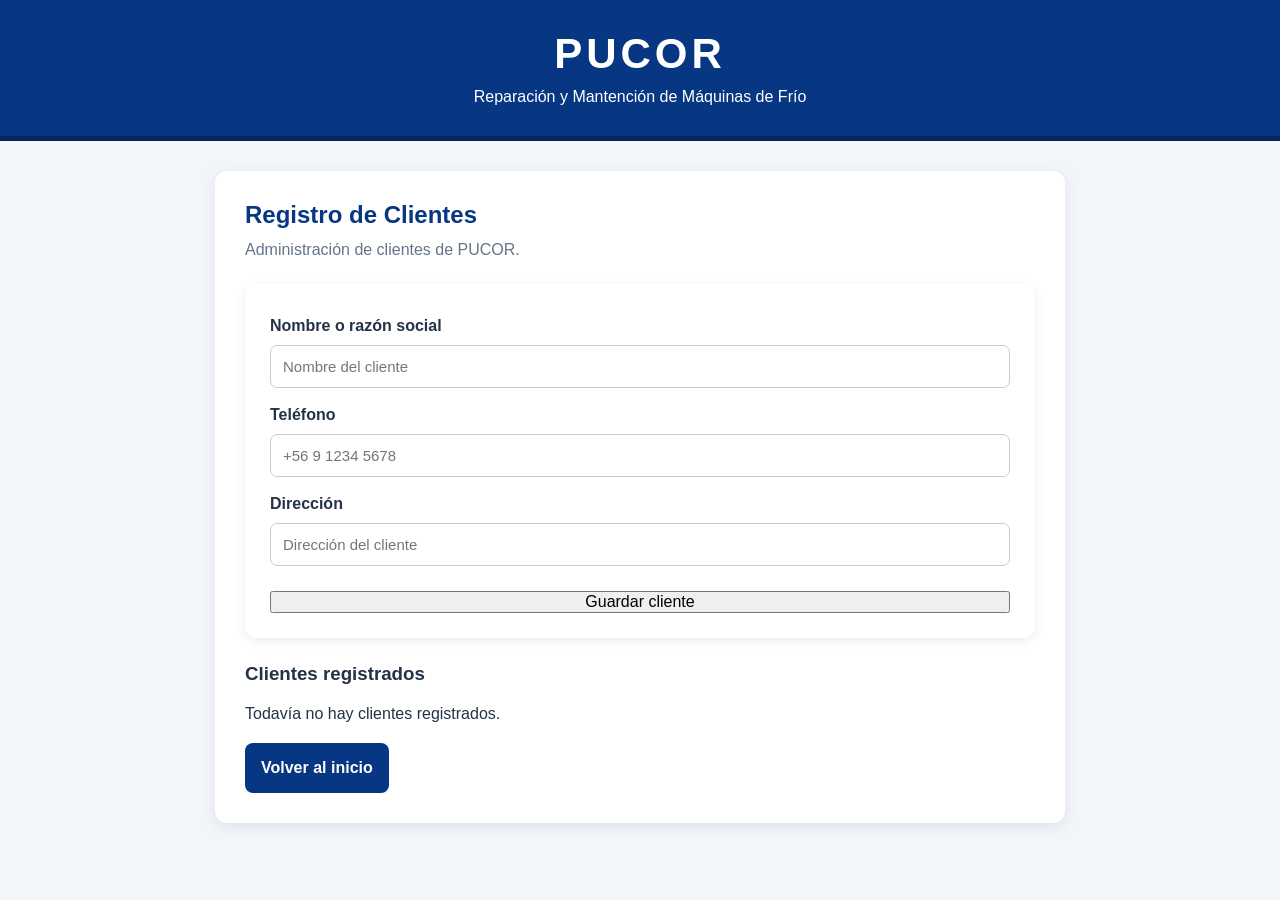
==== clientes.html @ 1c7cb3ec "Modulo de clientes" ====
<!doctype html>
<html lang="es">
  <head>
    <meta charset="UTF-8" />
    <meta name="viewport" content="width=device-width, initial-scale=1.0" />
    <title>PUCOR | Clientes</title>
    <link rel="stylesheet" href="style.css" />
    <link rel="stylesheet" href="clientes.css" />
  </head>

  <body>
    <header class="encabezado">
      <h1>PUCOR</h1>
      <p>Reparación y Mantención de Máquinas de Frío</p>
    </header>

    <main class="contenedor clientes-contenedor">
      <h2>Registro de Clientes</h2>
      <p>Administración de clientes de PUCOR.</p>

      <form id="formCliente">
        <label for="nombreCliente">Nombre o razón social</label>
        <input
          type="text"
          id="nombreCliente"
          required
          placeholder="Nombre del cliente"
        />

        <label for="telefonoCliente">Teléfono</label>
        <input
          type="tel"
          id="telefonoCliente"
          required
          placeholder="+56 9 1234 5678"
        />

        <label for="direccionCliente">Dirección</label>
        <input
          type="text"
          id="direccionCliente"
          required
          placeholder="Dirección del cliente"
        />

        <button type="submit">Guardar cliente</button>
      </form>

      <h3>Clientes registrados</h3>
      <div id="listaClientes"></div>

      <button id="btnVolver" type="button">Volver al inicio</button>
    </main>

    <script src="clientes.js"></script>
  </body>
</html>
---- style.css ----
:root {
  --azul-pucor: #073783;
  --azul-oscuro: #05265b;
  --azul-claro: #eaf1fc;
  --blanco: #ffffff;
  --gris-fondo: #f2f5fa;
  --gris-borde: #d9e0eb;
  --texto: #243247;
}

* {
  margin: 0;
  padding: 0;
  box-sizing: border-box;
}

body {
  font-family: Arial, sans-serif;
  background: var(--gris-fondo);
  color: var(--texto);
  min-height: 100vh;
}

button,
input {
  font: inherit;
}

.encabezado {
  background: var(--azul-pucor);
  color: var(--blanco);
  text-align: center;
  padding: 30px 20px;
  border-bottom: 5px solid var(--azul-oscuro);
}

.encabezado h1 {
  font-size: 42px;
  letter-spacing: 4px;
  margin-bottom: 10px;
}

.encabezado p {
  font-size: 16px;
}

.contenedor {
  width: 92%;
  max-width: 1000px;
  margin: 35px auto;
  background: var(--blanco);
  padding: 30px;
  border-radius: 12px;
  box-shadow: 0 4px 15px rgba(0, 0, 0, 0.08);
}

.contenedor h2 {
  color: var(--azul-pucor);
  margin-bottom: 12px;
}

.contenedor > p {
  margin-bottom: 25px;
  color: #64748b;
}

.menu {
  display: grid;
  grid-template-columns: repeat(3, 1fr);
  gap: 20px;
}

.menu button,
#btnVolver {
  background: var(--azul-pucor);
  color: var(--blanco);
  border: none;
  padding: 16px;
  border-radius: 8px;
  font-weight: bold;
  cursor: pointer;
}

.menu button:hover,
#btnVolver:hover {
  background: var(--azul-oscuro);
}

.calendario-contenedor {
  max-width: 1100px;
}

.calendario-titulo {
  margin-bottom: 22px;
}

.calendario-titulo h2 {
  margin-bottom: 8px;
}

.calendario-layout {
  display: grid;
  grid-template-columns: minmax(0, 1.5fr) minmax(260px, 1fr);
  gap: 18px;
  align-items: start;
}

.panel-calendario,
.panel-horarios {
  border: 1px solid var(--gris-borde);
  border-radius: 10px;
  overflow: hidden;
  background: var(--blanco);
}

.calendario-cabecera {
  background: var(--azul-pucor);
  color: var(--blanco);
  min-height: 58px;
  padding: 10px 14px;
  display: flex;
  align-items: center;
  justify-content: space-between;
  gap: 10px;
}

.calendario-cabecera h3 {
  font-size: 17px;
  text-align: center;
}

.calendario-cabecera button {
  width: 38px;
  height: 38px;
  border: none;
  border-radius: 50%;
  background: rgba(255, 255, 255, 0.2);
  color: var(--blanco);
  font-size: 28px;
  cursor: pointer;
}

.calendario-cabecera button:hover {
  background: rgba(255, 255, 255, 0.35);
}

.dias-semana,
.dias-calendario {
  display: grid;
  grid-template-columns: repeat(7, minmax(0, 1fr));
  text-align: center;
}

.dias-semana {
  background: #f1f4f9;
  border-bottom: 1px solid var(--gris-borde);
}

.dias-semana span {
  padding: 12px 2px;
  font-size: 11px;
  font-weight: bold;
}

.dias-calendario {
  padding: 8px;
  gap: 5px;
}

.dia-vacio {
  min-width: 0;
}

.dia-calendario {
  width: 100%;
  aspect-ratio: 1;
  min-width: 0;
  border: 1px solid #c5d5ef;
  border-radius: 50%;
  background: var(--azul-claro);
  color: var(--azul-pucor);
  cursor: pointer;
  transition:
    background 0.15s,
    color 0.15s;
}

.dia-calendario:hover:not(:disabled) {
  background: #d5e4fb;
  border-color: var(--azul-pucor);
}

.dia-calendario.dia-seleccionado {
  background: var(--azul-pucor);
  color: var(--blanco);
  border-color: var(--azul-pucor);
  box-shadow: 0 3px 8px rgba(7, 55, 131, 0.25);
}

.dia-calendario.dia-con-hora:not(.dia-seleccionado) {
  background: #d5e4fb;
  border: 2px solid var(--azul-pucor);
  color: var(--azul-oscuro);
  font-weight: bold;
  position: relative;
}

.dia-calendario.dia-con-hora:not(.dia-seleccionado)::after {
  content: "";
  position: absolute;
  width: 6px;
  height: 6px;
  background: var(--azul-pucor);
  border-radius: 50%;
  bottom: 4px;
  left: 50%;
  transform: translateX(-50%);
}

.dia-calendario.dia-pasado {
  opacity: 0.35;
  cursor: not-allowed;
}

.horarios-cabecera {
  background: var(--azul-oscuro);
  color: var(--blanco);
  padding: 17px 14px;
}

.horarios-cabecera h3 {
  font-size: 16px;
  margin-bottom: 6px;
}

.horarios-cabecera p {
  font-size: 12px;
}

.horarios-contenido {
  padding: 16px;
}

#fechaSeleccionada {
  color: var(--azul-pucor);
  font-weight: bold;
  font-size: 14px;
  margin-bottom: 18px;
  line-height: 1.5;
  text-transform: capitalize;
}

.horarios-contenido label {
  display: block;
  margin-bottom: 8px;
  font-size: 13px;
  font-weight: bold;
}

#horaCita {
  width: 100%;
  min-height: 44px;
  border: 1px solid var(--gris-borde);
  border-radius: 7px;
  padding: 9px;
  color: var(--texto);
  background: var(--blanco);
}

.nota-horario {
  margin-top: 15px;
  font-size: 12px;
  line-height: 1.5;
  color: #64748b;
}

.resumen-cita {
  margin-top: 16px;
  padding: 13px;
  background: #e8f2ff;
  color: var(--azul-pucor);
  border-radius: 7px;
  font-size: 13px;
  font-weight: bold;
  line-height: 1.5;
}

.acciones-calendario {
  margin-top: 18px;
}

@media (max-width: 700px) {
  .encabezado h1 {
    font-size: 34px;
  }

  .contenedor {
    width: 95%;
    margin: 18px auto;
    padding: 16px;
  }

  .menu {
    grid-template-columns: 1fr;
    gap: 12px;
  }

  .calendario-layout {
    grid-template-columns: 1fr;
  }

  .dias-calendario {
    gap: 4px;
    padding: 6px;
  }

  .dia-calendario {
    font-size: 13px;
  }

  .dias-semana span {
    font-size: 10px;
  }
}

.horarios-disponibles {
  display: grid;
  grid-template-columns: repeat(2, minmax(0, 1fr));
  gap: 8px;
}

.hora-boton {
  min-height: 42px;
  padding: 8px;
  border: 1px solid #d5d5d5;
  border-radius: 8px;
  background: #ffffff;
  color: #111111;
  font-size: 13px;
  font-weight: bold;
  cursor: pointer;
  transition:
    background 0.2s,
    color 0.2s;
}

.hora-boton:hover {
  border-color: var(--azul-pucor);
  background: var(--azul-claro);
}

.hora-boton.hora-seleccionada {
  background: var(--azul-pucor);
  color: #ffffff;
  border-color: var(--azul-pucor);
}

.hora-boton:focus-visible {
  outline: 2px solid var(--azul-oscuro);
  outline-offset: 2px;
}
---- clientes.css ----
.clientes-contenedor {
  max-width: 850px;
  margin: 30px auto;
}

.clientes-contenedor form {
  display: flex;
  flex-direction: column;
  gap: 10px;
  margin: 25px 0;
  padding: 25px;
  background: white;
  border-radius: 12px;
  box-shadow: 0 3px 12px rgba(0, 0, 0, 0.08);
}

.clientes-contenedor label {
  font-weight: 600;
  margin-top: 8px;
}

.clientes-contenedor input {
  width: 100%;
  padding: 12px;
  border: 1px solid #ccc;
  border-radius: 7px;
  font-size: 15px;
  box-sizing: border-box;
}

.clientes-contenedor input:focus {
  outline: none;
  border-color: var(--azul-pucor);
}

.clientes-contenedor form button {
  margin-top: 15px;
}

#listaClientes {
  display: grid;
  gap: 15px;
  margin: 20px 0;
}

.tarjeta-cliente {
  padding: 18px;
  background: white;
  border-left: 5px solid var(--azul-pucor);
  border-radius: 8px;
  box-shadow: 0 2px 8px rgba(0, 0, 0, 0.07);
}

.tarjeta-cliente h4 {
  margin: 0 0 10px;
  color: var(--azul-pucor);
}

.tarjeta-cliente p {
  margin: 5px 0;
}
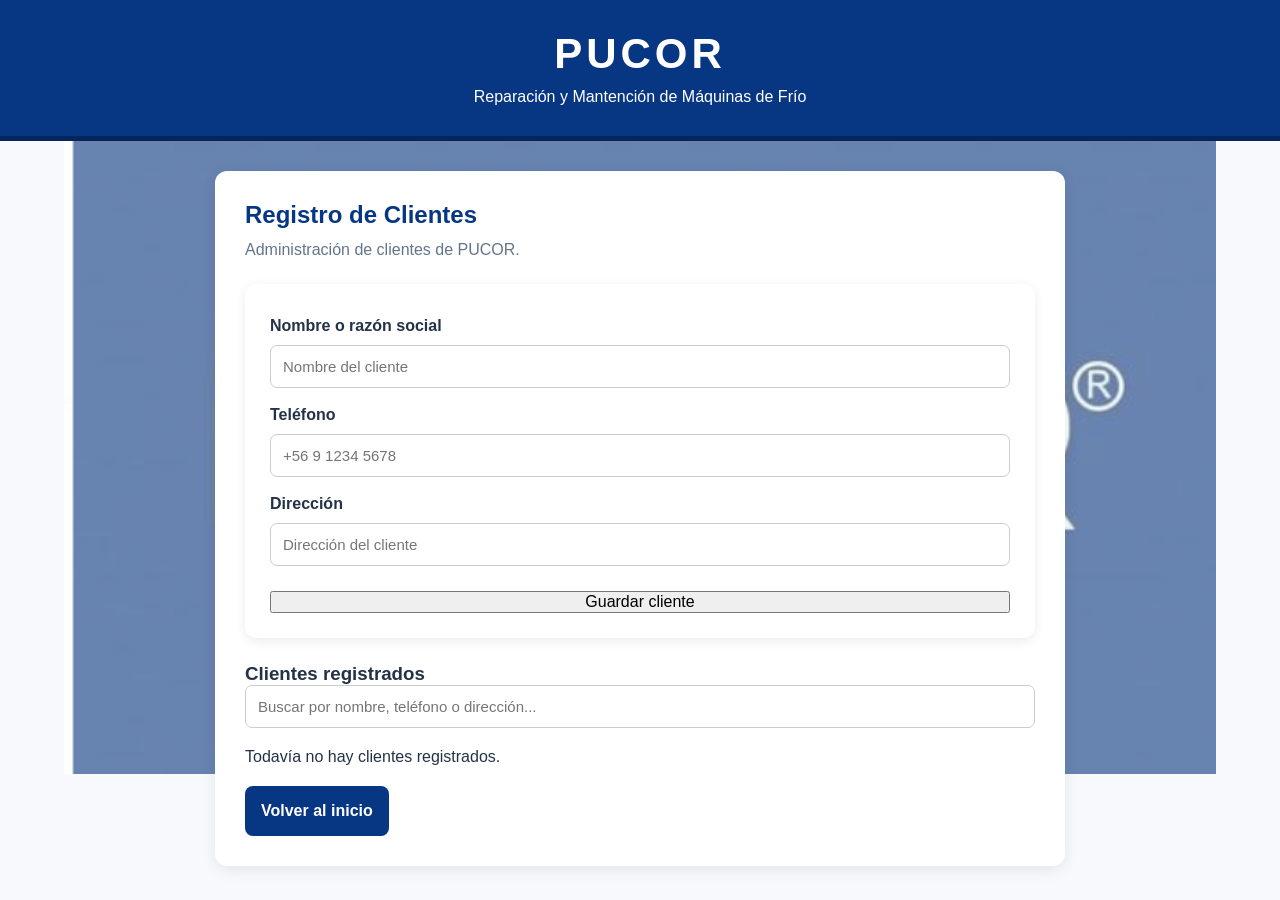
==== commit 3668c5c7: "Mejoras modulo clientes y logo de fondo" ====
--- a/clientes.html
+++ b/clientes.html
@@ -47,6 +47,13 @@
       </form>
 
       <h3>Clientes registrados</h3>
+
+      <input
+        type="search"
+        id="buscarCliente"
+        placeholder="Buscar por nombre, teléfono o dirección..."
+      />
+
       <div id="listaClientes"></div>
 
       <button id="btnVolver" type="button">Volver al inicio</button>
--- a/style.css
+++ b/style.css
@@ -16,7 +16,14 @@
 
 body {
   font-family: Arial, sans-serif;
-  background: var(--gris-fondo);
+  background-color: var(--gris-fondo);
+  background-image:
+    linear-gradient(rgba(255, 255, 255, 0.40), rgba(255, 255, 255, 0.40)),
+    url("imagenes/logo1.png");
+  background-repeat: no-repeat;
+  background-position: center;
+  background-size: auto, 90vw;
+  background-attachment: fixed;
   color: var(--texto);
   min-height: 100vh;
 }
--- a/clientes.css
+++ b/clientes.css
@@ -59,3 +59,22 @@
 .tarjeta-cliente p {
   margin: 5px 0;
 }
+
+.tarjeta-cliente button {
+  margin-right: 10px;
+  margin-top: 10px;
+  padding: 8px 16px;
+  border: none;
+  border-radius: 6px;
+  cursor: pointer;
+}
+
+.tarjeta-cliente button:first-of-type {
+  background: var(--azul-pucor);
+  color: white;
+}
+
+.tarjeta-cliente button:last-of-type {
+  background: #dc3545;
+  color: white;
+}
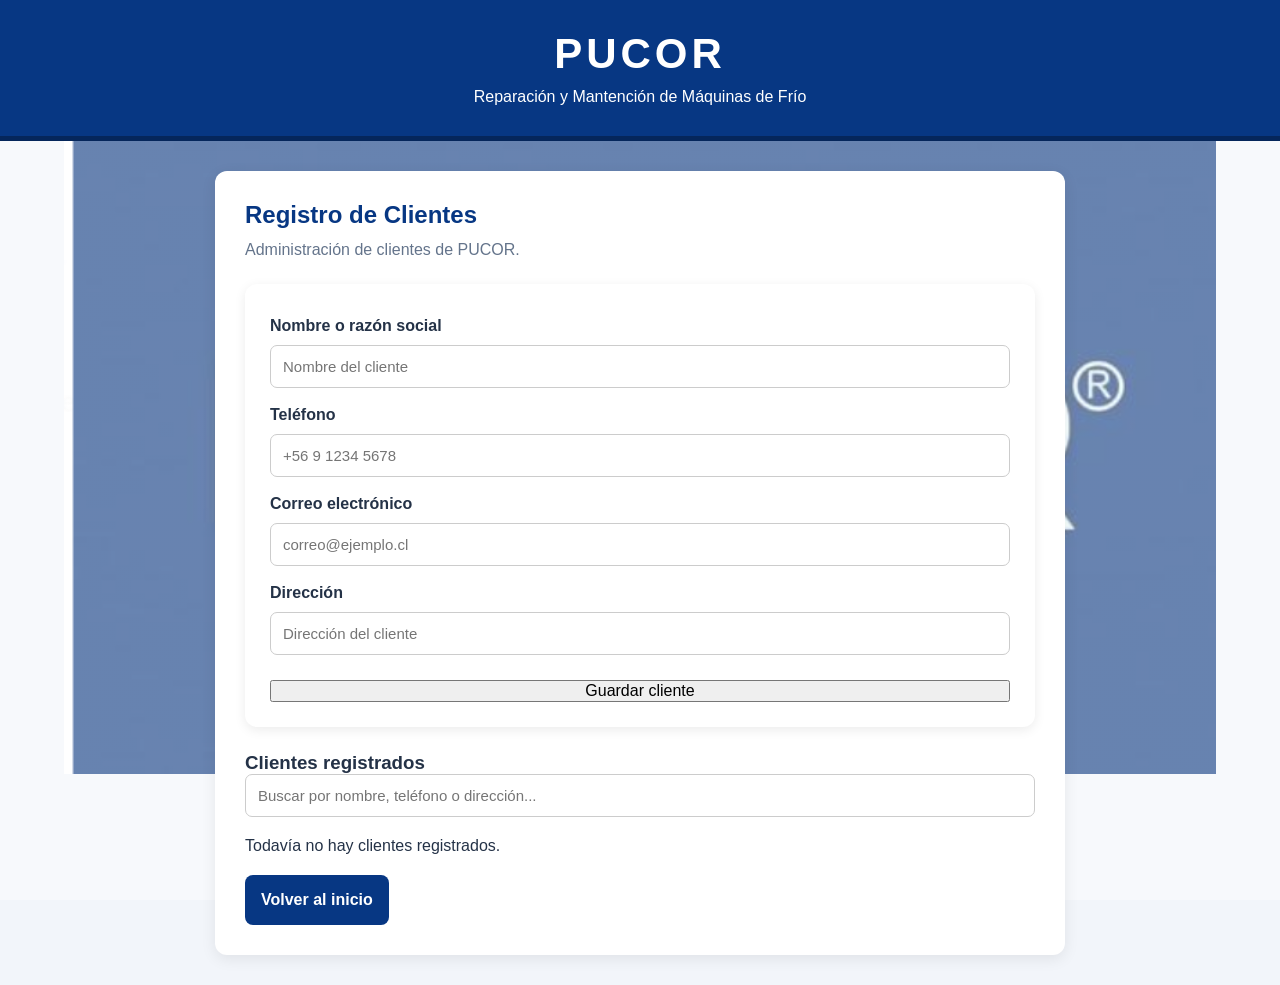
==== commit 82cee19e: "se agrega correo a modulo cliente" ====
--- a/clientes.html
+++ b/clientes.html
@@ -28,11 +28,18 @@
         />
 
         <label for="telefonoCliente">Teléfono</label>
-        <input
+                <input
           type="tel"
           id="telefonoCliente"
           required
           placeholder="+56 9 1234 5678"
+        />
+
+        <label for="correoCliente">Correo electrónico</label>
+        <input
+          type="email"
+          id="correoCliente"
+          placeholder="correo@ejemplo.cl"
         />
 
         <label for="direccionCliente">Dirección</label>
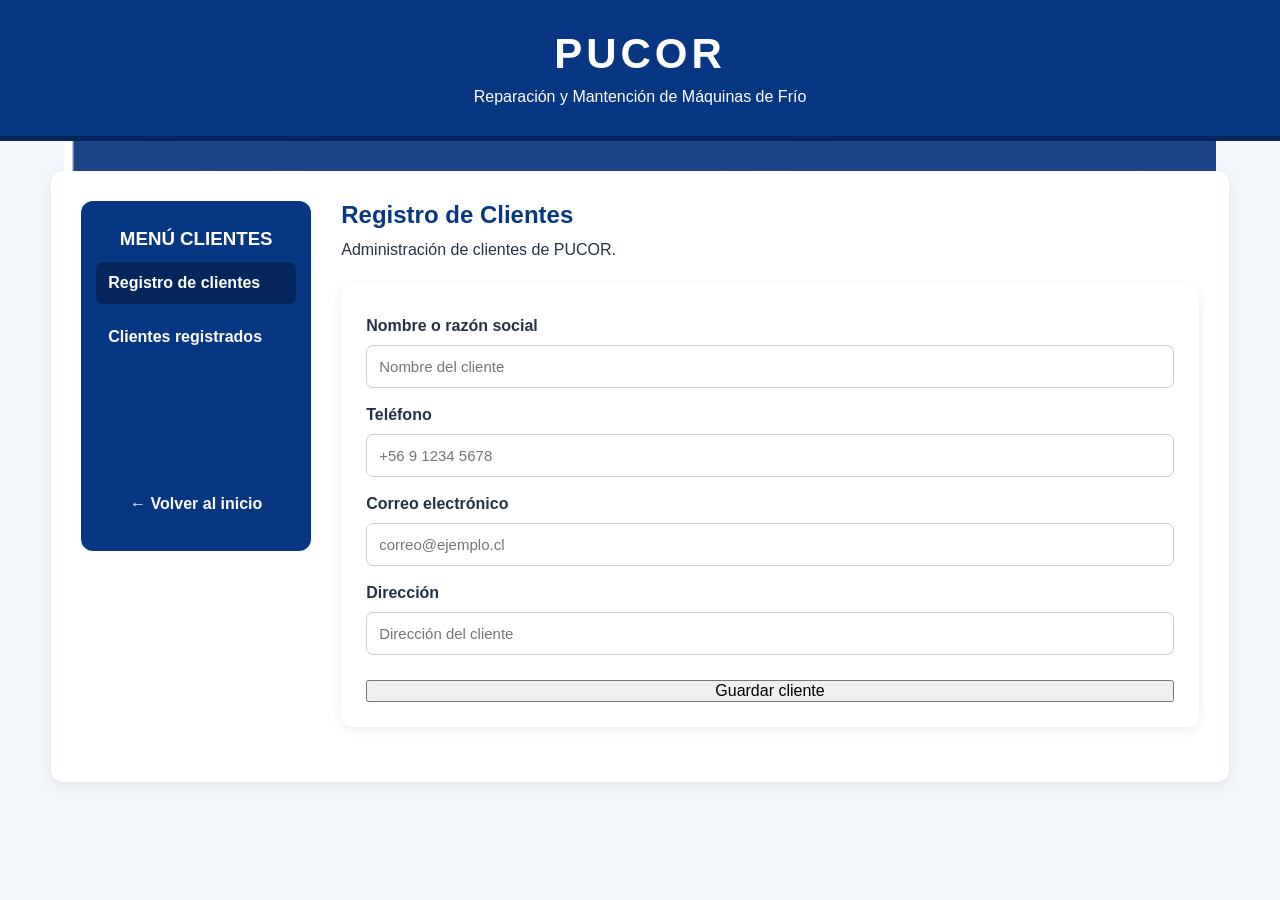
==== commit cdbead96: "Agregar modulo de edicion de trabajos y adicionales" ====
--- a/clientes.html
+++ b/clientes.html
@@ -1,9 +1,11 @@
+
 <!doctype html>
 <html lang="es">
   <head>
     <meta charset="UTF-8" />
     <meta name="viewport" content="width=device-width, initial-scale=1.0" />
     <title>PUCOR | Clientes</title>
+
     <link rel="stylesheet" href="style.css" />
     <link rel="stylesheet" href="clientes.css" />
   </head>
@@ -15,55 +17,69 @@
     </header>
 
     <main class="contenedor clientes-contenedor">
-      <h2>Registro de Clientes</h2>
-      <p>Administración de clientes de PUCOR.</p>
 
-      <form id="formCliente">
-        <label for="nombreCliente">Nombre o razón social</label>
-        <input
-          type="text"
-          id="nombreCliente"
-          required
-          placeholder="Nombre del cliente"
-        />
+      <aside class="menu-lateral-clientes">
+        <h3>MENÚ CLIENTES</h3>
 
-        <label for="telefonoCliente">Teléfono</label>
-                <input
-          type="tel"
-          id="telefonoCliente"
-          required
-          placeholder="+56 9 1234 5678"
-        />
+        <a href="clientes.html" class="opcion-activa">
+          Registro de clientes
+        </a>
 
-        <label for="correoCliente">Correo electrónico</label>
-        <input
-          type="email"
-          id="correoCliente"
-          placeholder="correo@ejemplo.cl"
-        />
+        <a href="Clientes_Registrados/registrados.html">
+          Clientes registrados
+        </a>
 
-        <label for="direccionCliente">Dirección</label>
-        <input
-          type="text"
-          id="direccionCliente"
-          required
-          placeholder="Dirección del cliente"
-        />
+        <button id="btnVolver" type="button">
+          ← Volver al inicio
+        </button>
+      </aside>
 
-        <button type="submit">Guardar cliente</button>
-      </form>
+      <section class="contenido-clientes">
+        <h2>Registro de Clientes</h2>
+        <p>Administración de clientes de PUCOR.</p>
 
-      <h3>Clientes registrados</h3>
+        <form id="formCliente">
+          <label for="nombreCliente">Nombre o razón social</label>
+          <input
+            type="text"
+            id="nombreCliente"
+            required
+            placeholder="Nombre del cliente"
+          />
 
-      <input
-        type="search"
-        id="buscarCliente"
-        placeholder="Buscar por nombre, teléfono o dirección..."
-      />
+          <label for="telefonoCliente">Teléfono</label>
+          <input
+            type="tel"
+            id="telefonoCliente"
+            required
+            placeholder="+56 9 1234 5678"
+          />
 
-      <div id="listaClientes"></div>
+          <label for="correoCliente">Correo electrónico</label>
+          <input
+            type="email"
+            id="correoCliente"
+            placeholder="correo@ejemplo.cl"
+          />
 
-      <button id="btnVolver" type="button">Volver al inicio</button>
+          <label for="direccionCliente">Dirección</label>
+          <input
+            type="text"
+            id="direccionCliente"
+            required
+            placeholder="Dirección del cliente"
+          />
+
+          <button type="submit">Guardar cliente</button>
+        </form>
+
+        <!-- Se conserva para compatibilidad con clientes.js -->
+        <div hidden>
+          <input type="search" id="buscarCliente" />
+          <div id="listaClientes"></div>
+        </div>
+      </section>
+
     </main>
 
     <script src="clientes.js"></script>
--- a/style.css
+++ b/style.css
@@ -18,7 +18,7 @@
   font-family: Arial, sans-serif;
   background-color: var(--gris-fondo);
   background-image:
-    linear-gradient(rgba(255, 255, 255, 0.40), rgba(255, 255, 255, 0.40)),
+    linear-gradient(rgba(255, 255, 255, 0.1), rgba(255, 255, 255, 0.1)),
     url("imagenes/logo1.png");
   background-repeat: no-repeat;
   background-position: center;
--- a/clientes.css
+++ b/clientes.css
@@ -77,4 +77,78 @@
 .tarjeta-cliente button:last-of-type {
   background: #dc3545;
   color: white;
-}+}
+/* DISTRIBUCIÓN DEL MÓDULO CLIENTES */
+
+.clientes-contenedor {
+  max-width: 1200px;
+  display: grid;
+  grid-template-columns: 230px 1fr;
+  gap: 30px;
+  align-items: start;
+}
+
+/* MENÚ LATERAL */
+
+.menu-lateral-clientes {
+  background: var(--azul-pucor);
+  padding: 22px 15px;
+  border-radius: 12px;
+  min-height: 350px;
+  display: flex;
+  flex-direction: column;
+  gap: 12px;
+}
+
+.menu-lateral-clientes h3 {
+  color: white;
+  text-align: center;
+  margin-top: 5px;
+}
+
+.menu-lateral-clientes a {
+  display: block;
+  padding: 12px;
+  color: white;
+  text-decoration: none;
+  border-radius: 7px;
+  font-weight: bold;
+}
+
+.menu-lateral-clientes a:hover,
+.menu-lateral-clientes .opcion-activa {
+  background: var(--azul-oscuro);
+}
+
+.menu-lateral-clientes button {
+  margin-top: auto;
+  padding: 10px;
+  background: white;
+  color: var(--azul-pucor);
+  border: none;
+  border-radius: 7px;
+  cursor: pointer;
+  font-weight: bold;
+}
+
+/* CONTENIDO PRINCIPAL */
+
+.contenido-clientes {
+  min-width: 0;
+}
+
+.contenido-clientes h2 {
+  color: var(--azul-pucor);
+}
+
+/* ADAPTACIÓN A CELULARES */
+
+@media (max-width: 700px) {
+  .clientes-contenedor {
+    grid-template-columns: 1fr;
+  }
+
+  .menu-lateral-clientes {
+    min-height: auto;
+  }
+}
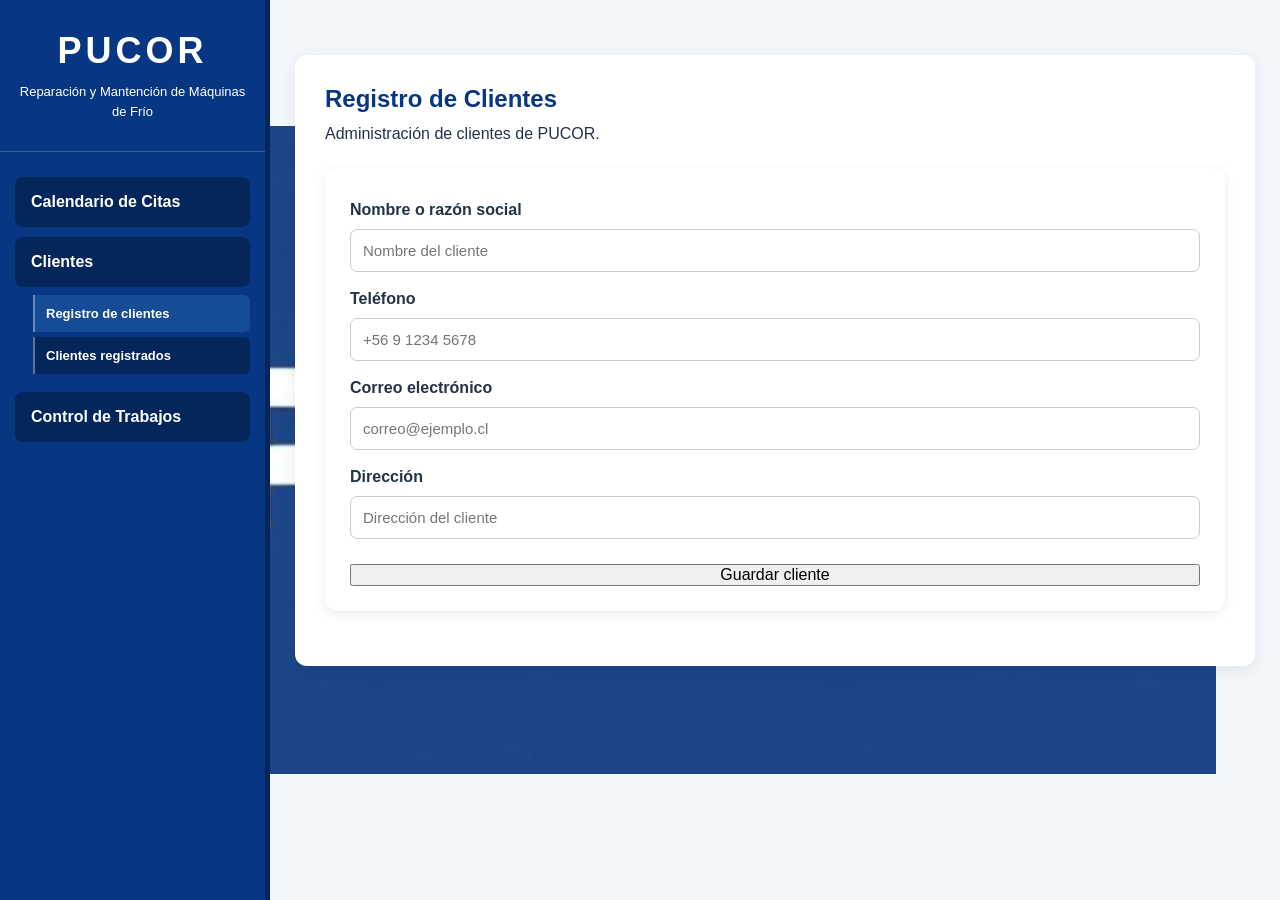
==== commit db04c9bf: "Actualizar menú lateral de Control de Trabajos" ====
--- a/clientes.html
+++ b/clientes.html
@@ -1,4 +1,3 @@
-
 <!doctype html>
 <html lang="es">
   <head>
@@ -11,76 +10,84 @@
   </head>
 
   <body>
-    <header class="encabezado">
-      <h1>PUCOR</h1>
-      <p>Reparación y Mantención de Máquinas de Frío</p>
-    </header>
+    <div class="estructura-principal">
+      <aside class="barra-lateral" aria-label="Navegación principal">
+        <header class="encabezado">
+          <h1>PUCOR</h1>
+          <p>Reparación y Mantención de Máquinas de Frío</p>
+        </header>
 
-    <main class="contenedor clientes-contenedor">
+        <nav class="menu">
+          <a href="index.html">Calendario de Citas</a>
 
-      <aside class="menu-lateral-clientes">
-        <h3>MENÚ CLIENTES</h3>
+          <details class="grupo-menu" open>
 
-        <a href="clientes.html" class="opcion-activa">
-          Registro de clientes
-        </a>
+            <summary class="opcion-activa">Clientes</summary>
 
-        <a href="Clientes_Registrados/registrados.html">
-          Clientes registrados
-        </a>
+            <div class="submenu-clientes">
+              <a href="clientes.html" class="subopcion-activa">
+                Registro de clientes
+              </a>
 
-        <button id="btnVolver" type="button">
-          ← Volver al inicio
-        </button>
+              <a href="Clientes_Registrados/registrados.html">
+                Clientes registrados
+              </a>
+            </div>
+          </details>
+
+          <a href="Costo_Utilidades/trabajos.html">Control de Trabajos</a>
+        </nav>
       </aside>
 
-      <section class="contenido-clientes">
-        <h2>Registro de Clientes</h2>
-        <p>Administración de clientes de PUCOR.</p>
+      <div class="contenido-principal">
+        <main class="contenedor clientes-contenedor">
+          <section class="contenido-clientes">
+            <h2>Registro de Clientes</h2>
+            <p>Administración de clientes de PUCOR.</p>
 
-        <form id="formCliente">
-          <label for="nombreCliente">Nombre o razón social</label>
-          <input
-            type="text"
-            id="nombreCliente"
-            required
-            placeholder="Nombre del cliente"
-          />
+            <form id="formCliente">
+              <label for="nombreCliente">Nombre o razón social</label>
+              <input
+                type="text"
+                id="nombreCliente"
+                required
+                placeholder="Nombre del cliente"
+              />
 
-          <label for="telefonoCliente">Teléfono</label>
-          <input
-            type="tel"
-            id="telefonoCliente"
-            required
-            placeholder="+56 9 1234 5678"
-          />
+              <label for="telefonoCliente">Teléfono</label>
+              <input
+                type="tel"
+                id="telefonoCliente"
+                required
+                placeholder="+56 9 1234 5678"
+              />
 
-          <label for="correoCliente">Correo electrónico</label>
-          <input
-            type="email"
-            id="correoCliente"
-            placeholder="correo@ejemplo.cl"
-          />
+              <label for="correoCliente">Correo electrónico</label>
+              <input
+                type="email"
+                id="correoCliente"
+                placeholder="correo@ejemplo.cl"
+              />
 
-          <label for="direccionCliente">Dirección</label>
-          <input
-            type="text"
-            id="direccionCliente"
-            required
-            placeholder="Dirección del cliente"
-          />
+              <label for="direccionCliente">Dirección</label>
+              <input
+                type="text"
+                id="direccionCliente"
+                required
+                placeholder="Dirección del cliente"
+              />
 
-          <button type="submit">Guardar cliente</button>
-        </form>
+              <button type="submit">Guardar cliente</button>
+            </form>
 
-        <!-- Se conserva para compatibilidad con clientes.js -->
-        <div hidden>
-          <input type="search" id="buscarCliente" />
-          <div id="listaClientes"></div>
-        </div>
-      </section>
-
-    </main>
+            <div hidden>
+              <input type="search" id="buscarCliente" />
+              <div id="listaClientes"></div>
+            </div>
+          </section>
+        </main>
+      </div>
+    </div>
 
     <script src="clientes.js"></script>
   </body>
--- a/style.css
+++ b/style.css
@@ -33,28 +33,48 @@
   font: inherit;
 }
 
-.encabezado {
+.estructura-principal {
+  display: flex;
+  min-height: 100vh;
+}
+
+.barra-lateral {
+  width: 270px;
+  min-height: 100vh;
+  flex-shrink: 0;
   background: var(--azul-pucor);
+  border-right: 5px solid var(--azul-oscuro);
+}
+
+.barra-lateral .encabezado {
+  background: transparent;
   color: var(--blanco);
   text-align: center;
-  padding: 30px 20px;
-  border-bottom: 5px solid var(--azul-oscuro);
-}
-
-.encabezado h1 {
-  font-size: 42px;
+  padding: 30px 15px;
+  border-bottom: 1px solid rgba(255, 255, 255, 0.2);
+}
+
+.barra-lateral .encabezado h1 {
+  font-size: 36px;
   letter-spacing: 4px;
   margin-bottom: 10px;
 }
 
-.encabezado p {
-  font-size: 16px;
+.barra-lateral .encabezado p {
+  font-size: 13px;
+  line-height: 1.5;
+}
+
+.contenido-principal {
+  flex: 1;
+  min-width: 0;
+  padding: 25px;
 }
 
 .contenedor {
-  width: 92%;
-  max-width: 1000px;
-  margin: 35px auto;
+  width: 100%;
+  max-width: 1100px;
+  margin: 0 auto;
   background: var(--blanco);
   padding: 30px;
   border-radius: 12px;
@@ -72,25 +92,75 @@
 }
 
 .menu {
-  display: grid;
-  grid-template-columns: repeat(3, 1fr);
-  gap: 20px;
+  display: flex;
+  flex-direction: column;
+  gap: 10px;
+  padding: 25px 15px;
 }
 
 .menu button,
+.menu a,
 #btnVolver {
-  background: var(--azul-pucor);
+  display: block;
+  width: 100%;
+  background: var(--azul-oscuro);
   color: var(--blanco);
   border: none;
   padding: 16px;
   border-radius: 8px;
   font-weight: bold;
   cursor: pointer;
+  text-align: left;
+  text-decoration: none;
 }
 
 .menu button:hover,
-#btnVolver:hover {
+.menu a:hover,
+#btnVolver:hover,
+.menu a.opcion-activa,
+.grupo-menu summary:hover {
+  background: #164b96;
+}
+
+.grupo-menu {
+  width: 100%;
+}
+
+.grupo-menu summary {
+  display: block;
+  padding: 16px;
   background: var(--azul-oscuro);
+  color: white;
+  border-radius: 8px;
+  font-weight: bold;
+  cursor: pointer;
+  list-style: none;
+}
+
+.grupo-menu summary::-webkit-details-marker {
+  display: none;
+}
+
+.submenu-clientes {
+  display: flex;
+  flex-direction: column;
+  gap: 5px;
+  padding: 8px 0 8px 18px;
+}
+
+.submenu-clientes a {
+  display: block;
+  padding: 11px;
+  color: white;
+  text-decoration: none;
+  font-size: 13px;
+  border-left: 2px solid rgba(255, 255, 255, 0.35);
+  border-radius: 0 6px 6px 0;
+}
+
+.submenu-clientes a:hover,
+.submenu-clientes a.subopcion-activa {
+  background: #164b96;
 }
 
 .calendario-contenedor {
--- a/clientes.css
+++ b/clientes.css
@@ -82,10 +82,7 @@
 
 .clientes-contenedor {
   max-width: 1200px;
-  display: grid;
-  grid-template-columns: 230px 1fr;
-  gap: 30px;
-  align-items: start;
+  display: block;
 }
 
 /* MENÚ LATERAL */
